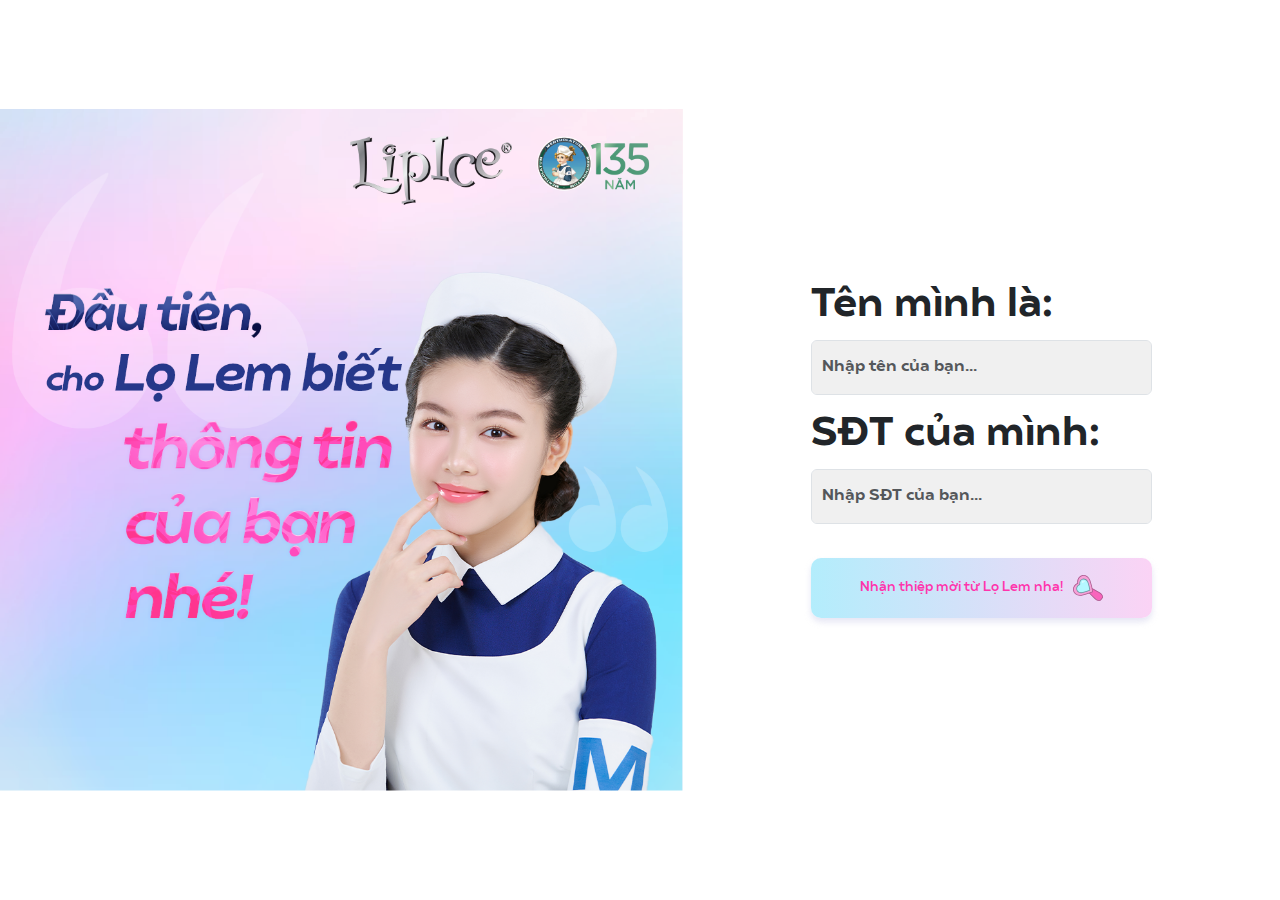
==== index.html @ 34a42b0c "update" ====
<!DOCTYPE html>
<html lang="en">
  <head>
    <meta charset="UTF-8" />
    <meta name="viewport" content="width=device-width, initial-scale=1.0" />
    <!-- Các thẻ meta khác -->
    <meta property="og:title" content="LIPICE CÙNG LỌ LEM" />
    <meta property="og:description" content="LIPICE - Bạn có thư từ Lọ Lem!" />
    <meta
      property="og:image"
      content="https://scontent.fsgn7-2.fna.fbcdn.net/v/t39.30808-6/461186112_1731572460716082_3650692345729793542_n.jpg?_nc_cat=106&ccb=1-7&_nc_sid=833d8c&_nc_ohc=xl_wib6kswEQ7kNvgG7iI9v&_nc_ht=scontent.fsgn7-2.fna&_nc_gid=AXBalDBMeCGE2mnA1uI408T&oh=00_AYBePHuyM2DVN-Mc88abrjB95Y9DEY6anQS7uPzd1Trtew&oe=66F864B2"
    />
    <meta
      property="og:url"
      content="https://pnctriet.github.io/PER_LIPICE_LP"
    />
    <meta charset="UTF-8" />
    <meta name="viewport" content="width=device-width, initial-scale=1.0" />
    <link
      href="https://cdn.jsdelivr.net/npm/bootstrap@5.3.0/dist/css/bootstrap.min.css"
      rel="stylesheet"
    />
    <link rel="stylesheet" href="css/style.css" />
    <title>Bạn có hẹn cùng Lọ Lem</title>
    <style>
      @font-face {
        font-family: "MyFont";
        src: url("fonts/Matahari-700Bold.ttf") format("truetype");
      }

      @font-face {
        font-family: "NewFont";
        src: url("fonts/Matahari-800ExtraBold.ttf") format("truetype");
      }

      body {
        font-family: "NewFont", sans-serif;
        margin: 0;
        padding: 0;
        display: flex;
        justify-content: center;
        align-items: center;
        height: 100vh;
        background-color: white;
      }

      .containerfr {
        display: flex;
        align-items: center;
        background-color: #fff;
        width: 100%;
      }

      .form-containerfr {
        flex: 1;
        padding: 10%;
        align-items: center;
        justify-content: center;
      }

      h2 {
        text-align: center;
        margin-bottom: 20px;
      }

      .form-group {
        margin-bottom: 15px;
      }

      label {
        display: block;
        margin-bottom: 5px;
        font-size: 16px;
      }

      input[type="text"],
      input[type="email"] {
        width: 100%;
        padding: 10px;
        font-size: 16px;
        box-sizing: border-box;
      }

      /* Image styling */
      .image-containerfr {
        flex: 2;
        display: flex;
        align-items: center;
      }

      .image-containerfr img {
        
        height: auto;
        width: 100%;
        object-fit: cover;
      }

      @media (max-width: 900px) {
        .body{
          font-size: 14px;
        }
      }

      /* Responsive for mobile */
      @media (max-width: 600px) {
        #infoForm{
          font-size: 10px;
        }
        .containerfr {
          flex-direction: column;
        }

        .form-containerfr {
          padding: 5px;
        }

        .image-containerfr {
          justify-content: center;  
          margin-bottom: 5px;
        }

        input[type="text"],
        input[type="email"] {
          font-size: 14px;
        }

        button {
          font-size: 16px;
          padding: 10px;
        }
      }
    </style>
  </head>
  <body>
    <div class="containerfr">
      <div class="image-containerfr">
        <img src="home.svg" alt="Placeholder Image" />
      </div>
      <div class="form-containerfr">
        <form id="infoForm">
          <h1>Tên mình là:</h1>
          <input
            type="text"
            id="nameInput"
            placeholder="Nhập tên của bạn..."
            required
            class="form-control mb-3"
          />
          <h1>SĐT của mình:</h1>
          <input
            type="text"
            id="phoneInput"
            placeholder="Nhập SĐT của bạn..."
            required
            class="form-control mb-3"
          />
          <button
            type="submit"
            id="submitButton"
            class="button"
            style="margin-top: 10%"
          >
            Nhận thiệp mời từ Lọ Lem nha!
            <img
              src="search.svg"
              style="margin-left: 10px"
              alt="Search Icon"
              width="30"
              height="30"
            />
          </button>
        </form>
      </div>
    </div>

    <!-- Modal -->
    <div
      class="modal fade"
      id="invitationModal"
      tabindex="-1"
      aria-labelledby="exampleModalLabel"
      aria-hidden="true"
    >
      <div class="modal-dialog modal-xl">
        <div class="modal-content">
          <div class="modal-header">
            <h5 class="modal-title visually-hidden" id="exampleModalLabel">
              Thiệp mời
            </h5>
            <button
              type="button"
              class="btn-close"
              data-bs-dismiss="modal"
              aria-label="Close"
              id="CloseButton"
            ></button>
          </div>

          <div class="modal-body">
            <img id="invitationImage" src="" alt="Invitation" />
          </div>

          <div class="modal-footer" style="justify-content: center">
            <div class="button-container">
              <button class="button" id="downloadButton">
                <img
                  src="download.svg"
                  alt="Download"
                  style="
                    width: 35px;
                    height: 35px;
                    margin-right: 3px;
                    margin-left: 3px;
                  "
                />
                Download
              </button>
              <button class="button" id="shareButton">
                <img src="share.svg" alt="Share" style="margin-right: 15%" />
                Share
              </button>
              <div class="text-container">
                <p style="font-size: calc(0.6rem + 0.5vw); color: #0026a4">
                  CHIA SẺ THIỆP MỜI ĐỂ CÓ CƠ HỘI NHẬN QUÀ NHÉ!
                </p>
              </div>
            </div>
          </div>
        </div>
      </div>
    </div>
    <script src="js/main.js"></script>
    <script src="https://cdn.jsdelivr.net/npm/bootstrap@5.3.0/dist/js/bootstrap.bundle.min.js"></script>
    <script src="https://cdnjs.cloudflare.com/ajax/libs/html2canvas/1.4.1/html2canvas.min.js"></script>
    <script
      async
      defer
      crossorigin="anonymous"
      src="https://connect.facebook.net/en_US/sdk.js"
    ></script>
  </body>
</html>
---- css/style.css ----
/* Font-face declarations for custom fonts */
@font-face {
    font-family: "MyFont";
    src: url("../fonts/Matahari-700Bold.ttf") format("truetype");
  }

  @font-face {
    font-family: "NewFont";
    src: url("../fonts/Matahari-800ExtraBold.ttf") format("truetype");
  }

  * {
    box-sizing: border-box;
    margin: 0;
    padding: 0;
  }
  
  html, body {
    width: 100%;
    height: 100%;
    overflow-x: hidden; /* Đảm bảo không có cuộn ngang */
    scroll-behavior: smooth; /* Đảm bảo cuộn mượt mà */
  }
  

  body {
    font-family: "NewFont", sans-serif;
    display: flex;
    align-items: center;
    height: 100vh;
    background-image: url("../images/a.png");
    overflow: hidden;
    background-repeat: no-repeat;
    justify-content: center;
    align-items: center;
    flex-direction: row;
    -webkit-appearance: none;
  }

  .wrapper {
    display: flex;
    justify-content: center;
    align-items: center;
    height: 100vh;
  }

  .containerr {
    background-color: white;
    padding: 20px;
    border-radius: 10px;
    width: 100%;
    display: flex;
    justify-content: center;
  }

  .form-container {
    display: flex;
    align-items: center;
    padding-bottom: 20px;
    width: 50%;
  }

  .form-content {
    flex-grow: 1;
  }

  img {
    flex-shrink: 0;
  }

  input {
    margin: 10px auto;
    padding: 10px;
    width: 90%;
    height: 55px;
    border: none;
    background-color: #f0f0f0 !important;
    border-radius: 5px;
    display: block;
    font-size: 15px;
  }

  /* Button style */
  button {
    display: flex;
    justify-content: flex-start;
    align-items: center;
    padding: 10px;
    background-color: white;
    cursor: pointer;
    box-shadow: 0px 5px 0px #0026a4;
    border: 2px solid #0026a4;
    border-radius: 10px;
    position: relative;
    overflow: hidden;
    z-index: 100;
    transition: box-shadow 250ms, transform 250ms, filter 50ms;
  }

  .button#submitButton {
    box-shadow: 0px 0px 0px #ffffff;
    border: 0px;
    background: linear-gradient(to right, #b3edfc, #fbd3f5);
    box-shadow: 0px 4px 6px hsla(240, 40%, 90%, 0.7);
    font-family: "MyFont", sans-serif;
    font-size: 0.8rem;
    width: 100%;
    align-items: center;
    justify-content: center;
    padding: 15px;
    color: #ff34ac;
  }

  .button-container {
    display: flex;
    justify-content: center;
    /* Căn giữa theo chiều ngang */
    gap: 20px;
    /* Khoảng cách giữa các nút */
    flex-wrap: wrap;
    /* Đảm bảo rằng các button sẽ xuống hàng khi không đủ chỗ */
    padding-bottom: 5%;
    margin-left: 4%;
    /* Sử dụng % để margin responsive */
  }

  #shareButton,
  #downloadButton {
    font-size: 20pt;
    font-family: "NewFont", sans-serif;
    padding: 10px 10px;
  }

  button#downloadButton,
  button#shareButton {
    font-size: calc(0.8rem + 0.5vw);
    /* Tăng cường tính responsive cho font-size */
    font-family: "NewFont", sans-serif;
    /* Áp dụng font tùy chỉnh */
    width: 35vw;
    /* Tính tỷ lệ width dựa trên viewport width */
    height: auto;
    /* Đặt chiều cao tự động */
    padding: calc(0.5rem + 0.5vw) 1rem;
    /* Thêm padding để tạo không gian */
    max-width: 180px;
    /* Giới hạn tối đa cho width */
    max-height: 30px;
    /* Giới hạn tối đa cho height */
    min-width: 140px;
    /* Giới hạn tối thiểu cho width */
    min-height: calc(30px + 1rem);
    /* Thiết lập height tối thiểu để đảm bảo có không gian */
    display: flex;
    /* Căn giữa nội dung trong button */
    justify-content: center;
    /* Căn giữa theo chiều ngang */
    align-items: center;
    /* Căn giữa theo chiều dọc */
    box-sizing: border-box;
    /* Đảm bảo padding và border không làm thay đổi kích thước */
  }

  #downloadButton {
    color: #0026a4;
  }

  button#shareButton {
    background-color: #0026a4;
    box-shadow: 0px 4px 0px white, 0px 6px 0px 0px #0026a4;
    /* Bóng trắng nằm trên, viền xanh nằm dưới */
    border: 2px solid #0026a4;
    color: white;
  }

  button#CloseButton {
    content: "";
    position: absolute;
    inset: 0;

    z-index: -1;
    transform: translateX(-100%);
    transition: transform 250ms;
  }

  button:hover {
    transform: translate(2px, 2px);
    box-shadow: 2px 3px 0px #0026a4;
  }

  button:active {
    filter: saturate(0.75);
  }

  button::after {
    content: "";
    position: absolute;
    inset: 0;
    background-color: white;
    z-index: -1;
    transform: translateX(-100%);
    transition: transform 250ms;
  }

  button#submitButton::after {
    content: "";
    position: absolute;
    inset: 0;
    background-color: linear-gradient(to right, #b3edfc, #fbd3f5);
    z-index: -1;
    transform: translateX(-100%);
    transition: transform 250ms;
  }

  button#shareButton::after {
    content: "";
    position: absolute;
    inset: 0;
    background-color: #0026a4;
    z-index: -1;
    transform: translateX(-100%);
    transition: transform 250ms;
  }

  button:hover::after {
    transform: translateX(0);
  }

  .bgContainer {
    position: relative;
    display: flex;
    justify-content: start;
    align-items: center;
    overflow: hidden;
    max-width: 50%;
    /* Adjust based on button text */
    font-size: 1.5em;
    font-weight: 600;
  }

  .bgContainer span {
    position: relative;
    transform: scale(1);
    transition: transform 250ms;
  }

  .button:hover .bgContainer > span {
    transform: scale(1.1);
    /* Slight scale on hover */
  }

  .arrowContainer {
    padding: 1em;
    margin-inline-end: 1em;
    border: 4px solid;
    border-radius: 50%;
    background-color: #ff7be3;
    position: relative;
    overflow: hidden;
    transition: transform 250ms, background-color 250ms;
    z-index: 100;
  }

  .arrowContainer::after {
    content: "";
    position: absolute;
    inset: 0;
    border-radius: inherit;
    background-color: white;
    transform: translateX(-100%);
    z-index: -1;
    transition: transform 250ms ease-in-out;
  }

  button:hover .arrowContainer::after {
    transform: translateX(0);
  }

  button:hover .arrowContainer {
    transform: translateX(5px);
  }

  button:active .arrowContainer {
    transform: translateX(8px);
  }

  .arrowContainer svg {
    vertical-align: middle;
  }

  #invitation {
    margin-top: 20px;
    display: none;
    font-size: 18px;
    color: #333;
  }

  .modal-content {
    background-image: url("../images/bg.png");
    background-size: cover;
    position: relative;
    overflow: hidden;
  }

  .modal-body {
    display: flex;
    justify-content: center;
    align-items: center;
    height: 100%;
    padding: 0%;
  }

  #invitationImage {
    max-width: 75%;
    height: auto;
  }

  /* Tắt viền phân cách giữa modal header và body */
  .modal-header {
    border-bottom: none;
  }

  /* Tắt viền phân cách giữa modal body và footer */
  .modal-footer {
    border-top: none;
    font-size: 20%;
  }

  .no-scroll {
    overflow: hidden;
    /* Vô hiệu hóa cuộn */
  }

  .text-container {
    display: flex;
    /* Sử dụng Flexbox */
    justify-content: center;
    /* Căn giữa theo trục X */
    align-items: center;
    /* Căn giữa theo trục Y */
    margin-bottom: 0%;
    margin-top: 2%;
  }

  .himg {
    margin-left: 0;
    height: 100%;
  }
  .contain {
    display: flex;
    align-items: center;
    justify-content: center;
    height: 100%;
    width: 100%;
  }

  /* Responsive for mobile */

  @media (max-width: 600px) {
    #homeimg.himg {
      height: 48%;
    }
    .contain {
      display: flex;
      flex-direction: column;
      justify-content: center;
      align-items: center;
    }
    .containerr {
      
      padding: 5px;
      flex-direction: column;
      align-items: center;
    }
    h1 {
      font-size: 20px;
    }
    .form-container {
      padding: 15px;
      width: 70%;
      align-items: start;
    }
    input[type="text"] {
      font-size: 11px;
    }
    button#submitButton {
      padding: 30px;
    }
  }
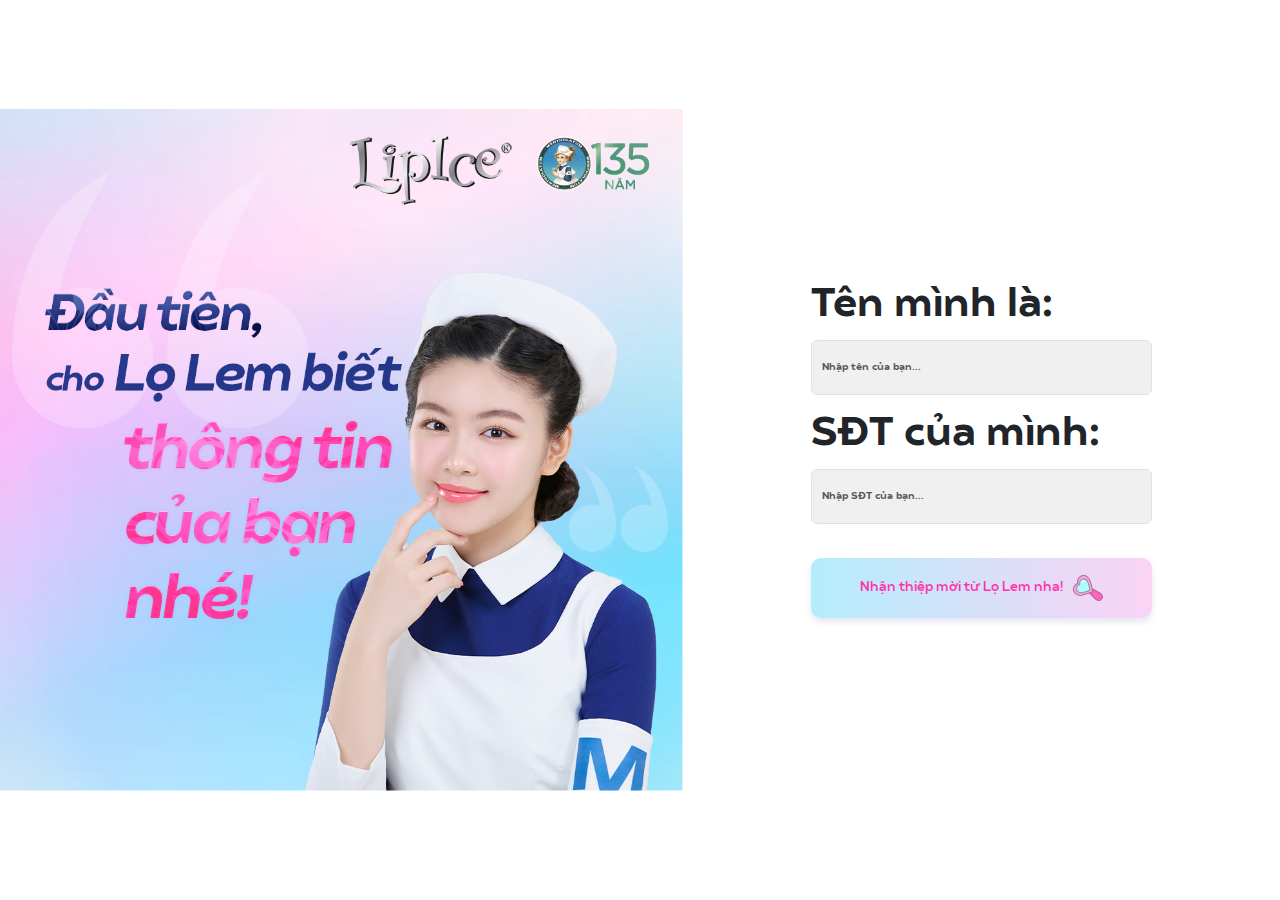
==== commit d253ce90: "updaye" ====
--- a/index.html
+++ b/index.html
@@ -2,8 +2,9 @@
 <html lang="en">
   <head>
     <meta charset="UTF-8" />
-    <meta name="viewport" content="width=device-width, initial-scale=1.0" />
+    <meta name="viewport" content="width=device-width, initial-scale=1.0, maximum-scale=1" />
     <!-- Các thẻ meta khác -->
+    <link rel="icon" type="image/png" sizes="64x64" href="./images/metalogo.png" />
     <meta property="og:title" content="LIPICE CÙNG LỌ LEM" />
     <meta property="og:description" content="LIPICE - Bạn có thư từ Lọ Lem!" />
     <meta
@@ -49,6 +50,8 @@
         align-items: center;
         background-color: #fff;
         width: 100%;
+        height: auto;
+        padding: 0;
       }
 
       .form-containerfr {
@@ -96,8 +99,16 @@
       }
 
       @media (max-width: 900px) {
-        .body{
-          font-size: 14px;
+        h1{
+          font-size: 20px;
+        }
+
+        button {
+          font-size: 16px;
+          padding: 10px;
+        }
+        .containerfr {
+          padding: 5%;
         }
       }
 
@@ -111,7 +122,7 @@
         }
 
         .form-containerfr {
-          padding: 5px;
+          padding: 15px;
         }
 
         .image-containerfr {
@@ -187,13 +198,6 @@
             <h5 class="modal-title visually-hidden" id="exampleModalLabel">
               Thiệp mời
             </h5>
-            <button
-              type="button"
-              class="btn-close"
-              data-bs-dismiss="modal"
-              aria-label="Close"
-              id="CloseButton"
-            ></button>
           </div>
 
           <div class="modal-body">
@@ -220,7 +224,7 @@
                 Share
               </button>
               <div class="text-container">
-                <p style="font-size: calc(0.6rem + 0.5vw); color: #0026a4">
+                <p style="font-size: calc(0.6rem + 0.3vw); color: #0026a4">
                   CHIA SẺ THIỆP MỜI ĐỂ CÓ CƠ HỘI NHẬN QUÀ NHÉ!
                 </p>
               </div>
@@ -229,7 +233,7 @@
         </div>
       </div>
     </div>
-    <script src="js/main.js"></script>
+    <script src="js/maingithub.js"></script>
     <script src="https://cdn.jsdelivr.net/npm/bootstrap@5.3.0/dist/js/bootstrap.bundle.min.js"></script>
     <script src="https://cdnjs.cloudflare.com/ajax/libs/html2canvas/1.4.1/html2canvas.min.js"></script>
     <script
--- a/css/style.css
+++ b/css/style.css
@@ -77,7 +77,7 @@
     background-color: #f0f0f0 !important;
     border-radius: 5px;
     display: block;
-    font-size: 15px;
+    font-size: 10px !important ;
   }
 
   /* Button style */
@@ -298,8 +298,11 @@
   .modal-content {
     background-image: url("../images/bg.png");
     background-size: cover;
-    position: relative;
-    overflow: hidden;
+    position: absolute;
+    left: 50%;
+    transform: translateX(-50%);
+    overflow: hidden;
+    padding: env(safe-area-inset);
   }
 
   .modal-body {
@@ -357,6 +360,9 @@
   /* Responsive for mobile */
 
   @media (max-width: 600px) {
+    .modal-content {
+      max-width: 300;
+    }
     #homeimg.himg {
       height: 48%;
     }
@@ -381,7 +387,7 @@
       align-items: start;
     }
     input[type="text"] {
-      font-size: 11px;
+      font-size: 10px !important;
     }
     button#submitButton {
       padding: 30px;
